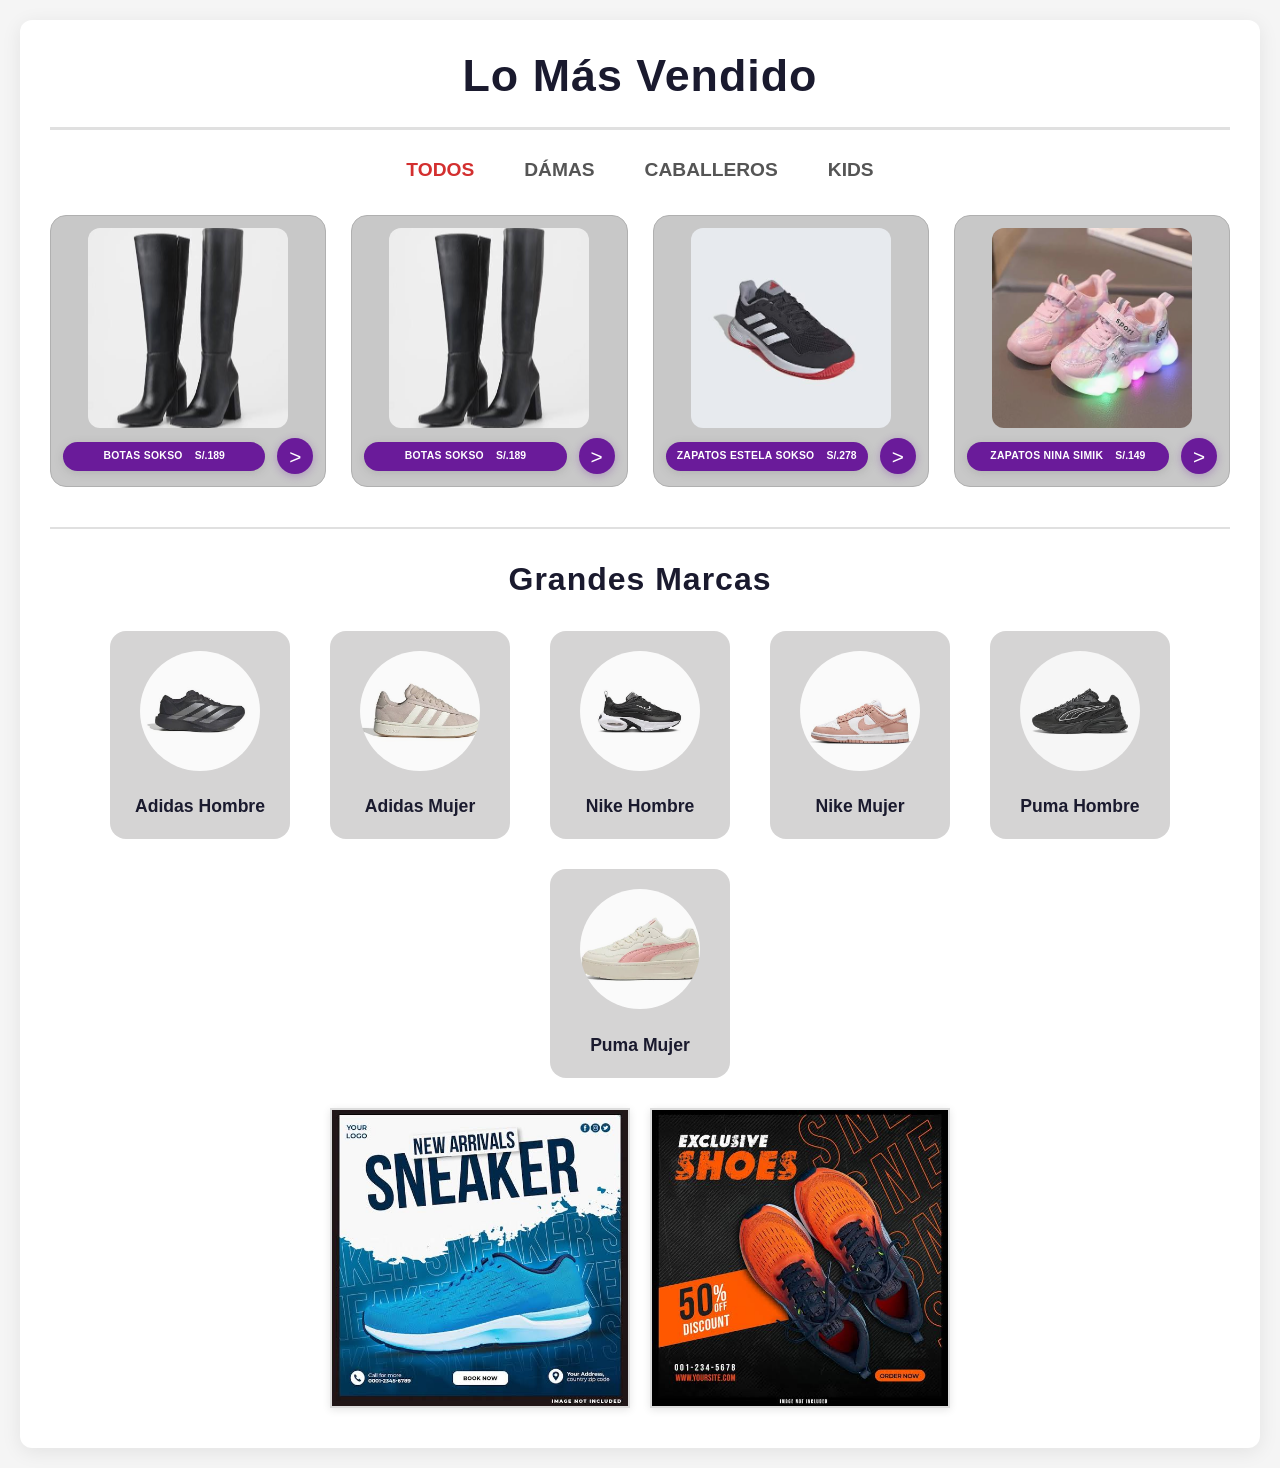
==== page03.html @ c4ff18ad "Cambios de rutas y agregar integrantes" ====
<!DOCTYPE html>
<html lang="es">
<head>
    <meta charset="UTF-8">
    <meta name="viewport" content="width=device-width, initial-scale=1.0">
    <title>Lo Más Vendido - Tienda de Zapatos</title>
    <link rel="stylesheet" href="assets/styles/page3.css">
</head>
<body>
    <div class="container">

        <h1 class="main-title">Lo Más Vendido</h1>

        <div class="top-section">
            <div class="sub-categories" id="categoriaFiltro">
                <span class="highlight" data-categoria="todos">TODOS</span>
                <span data-categoria="damas">DÁMAS</span>
                <span data-categoria="caballeros">CABALLEROS</span>
                <span data-categoria="kids">KIDS</span>
            </div>

            <div class="product-grid" id="productosContainer">
                <div class="product-card" data-categoria="damas">
                    <div class="product-wrapper">
                        <img src="assets/images/images1.jpg" alt="Botas Sokso" class="product-image">
                        <div class="product-info">
                            <div class="info-box">
                                <div class="product-name">BOTAS SOKSO</div>
                                <div class="product-price">S/.189</div>
                            </div>
                            <div class="arrow-circle">></div>
                        </div>
                    </div>
                </div>
                    <div class="product-card" data-categoria="damas">
                    <div class="product-wrapper">
                        <img src="assets/images/images1.jpg" alt="Botas Sokso" class="product-image">
                        <div class="product-info">
                            <div class="info-box">
                                <div class="product-name">BOTAS SOKSO</div>
                                <div class="product-price">S/.189</div>
                            </div>
                            <div class="arrow-circle">></div>
                        </div>
                    </div>
                </div>
                <div class="product-card" data-categoria="caballeros">
                    <div class="product-wrapper">
                        <img src="assets/images/imagen2.jpg" alt="Zapatos Estela Sokso" class="product-image">
                        <div class="product-info">
                            <div class="info-box">
                                <div class="product-name">ZAPATOS ESTELA SOKSO</div>
                                <div class="product-price">S/.278</div>
                            </div>
                            <div class="arrow-circle">></div>
                        </div>
                    </div>
                </div>
                <div class="product-card" data-categoria="kids">
                    <div class="product-wrapper">
                        <img src="assets/images/NIÑA.jpg" alt="Zapatos Nina Simik" class="product-image">
                        <div class="product-info">
                            <div class="info-box">
                                <div class="product-name">ZAPATOS NINA SIMIK</div>
                                <div class="product-price">S/.149</div>
                            </div>
                            <div class="arrow-circle">></div>
                        </div>
                    </div>
                </div>
            </div>

        </div>

        <div class="brands-section">
            <h2>Grandes Marcas</h2>

            <div class="brands-grid">
                <div class="brand-item">
                    <img src="assets/images/ADIDAS1.jpg" alt="Adidas Hombre">
                    <div class="brand-name">Adidas Hombre</div>

                </div>
                <div class="brand-item">
                    <img src="assets/images/ADIDAS2.jpg" alt="Adidas Mujer">
                    <div class="brand-name">Adidas Mujer</div>

                </div>
                <div class="brand-item">
                    <img src="assets/images/NIKE.jpg" alt="Nike Hombre">
                    <div class="brand-name">Nike Hombre</div>

                </div>
                <div class="brand-item">
                    <img src="assets/images/NIKE M.jpg" alt="Nike Mujer">
                    <div class="brand-name">Nike Mujer</div>

                </div>
                <div class="brand-item">
                    <img src="assets/images/PUMA1.jpg" alt="Puma Hombre">
                    <div class="brand-name">Puma Hombre</div>

                </div>
                <div class="brand-item">
                    <img src="assets/images/PUMA M.jpg" alt="Puma Mujer">
                    <div class="brand-name">Puma Mujer</div>

                </div>
            </div>
        </div>



        <div class="publicidad">
            <img src="assets/images/PUBLICIDAD 1.jpg" alt="Publicidad 1">
            <img src="assets/images/PUBLICIDAD 2.jpg" alt="Publicidad 2">
        </div>

    </div>

    <script>
        (function() {
            var filtros = document.querySelectorAll('#categoriaFiltro span');
            var productos = document.querySelectorAll('#productosContainer .product-card');

            function filtrar(categoria) {
                productos.forEach(function(producto) {
                    var cat = producto.getAttribute('data-categoria');
                    producto.style.display = (categoria === 'todos' || cat === categoria) ? 'block' : 'none';
                });

                filtros.forEach(function(span) {
                    span.classList.remove('highlight');
                    if (span.getAttribute('data-categoria') === categoria) {
                        span.classList.add('highlight');
                    }
                });
            }

            filtros.forEach(function(span) {
                span.addEventListener('click', function(e) {
                    filtrar(this.getAttribute('data-categoria'));
                });
            });

            filtrar('todos');
        })();
    </script>
</body>
</html>
---- assets/styles/page3.css ----
* {
    margin: 0;
    padding: 0;
    box-sizing: border-box;
}

body {
    font-family: 'Segoe UI', Tahoma, Geneva, Verdana, sans-serif;
    background: #f5f5f5;
    color: #222;
    line-height: 1.6;
    padding: 20px;
}

.container {
    max-width: 1300px;
    margin: 0 auto;
    background: #fff;
    padding: 20px 30px 40px;
    border-radius: 12px;
    box-shadow: 0 4px 20px rgba(0, 0, 0, 0.08);
}

.main-title {
    font-size: 2.8rem;
    font-weight: 700;
    letter-spacing: 1px;
    color: #1a1a2e;
    text-align: center;
    margin-bottom: 5px;
    border-bottom: 3px solid #e0e0e0;
    padding-bottom: 15px;
}

/* SECCIONES */
.top-section {
    margin-top: 20px;
}

.top-section .sub-categories {
    display: flex;
    justify-content: center;
    gap: 30px;
    font-size: 1.2rem;
    font-weight: 600;
    color: #555;
    margin-bottom: 25px;
}
.top-section .sub-categories span {
    cursor: default;
    padding: 5px 10px;
    border-radius: 20px;
    transition: background 0.2s;
}
.top-section .sub-categories span:hover {
    background: #eaeaea;
}
.top-section .sub-categories .highlight {
    color: #d32f2f;
}

.product-grid {
    display: flex;
    flex-wrap: wrap;
    gap: 25px;
    margin: 20px 0 30px;
}

/* === NUEVO ESTILO PARA PRODUCTOS (vertical) === */
.product-card {
    background: transparent;
    border-radius: 16px;
    padding: 0;
    box-shadow: none;
    transition: transform 0.2s;
    flex: 1 1 calc(25% - 25px); /* 4 columnas por defecto */
    min-width: 180px;
}
.product-card:hover {
    transform: scale(1.01);
}

.product-wrapper {
    display: flex;
    flex-direction: column;
    background: #c8c8c8;        /* plomo */
    border-radius: 16px;
    padding: 12px;
    border: 1px solid #b0b0b0;
    align-items: center;
}

.product-image {
    width: 100%;
    max-width: 200px;
    height: auto;
    aspect-ratio: 1 / 1;
    object-fit: cover;
    border-radius: 12px;
    background: #fff;
    margin-bottom: 10px;
    opacity: 0.9;
    transition: opacity 0.3s ease;
}
.product-image:hover {
    opacity: 1;  /* +10% */
}

.product-info {
    display: flex;
    align-items: center;
    justify-content: space-between;  /* para separar rectángulo y círculo */
    gap: 12px;
    width: 100%;
}

.info-box {
    background: #6a1b9a;  
    padding: 6px 20px;
    border-radius: 30px;
    display: flex;
    flex-direction: row;     
    align-items: center;
    justify-content: center;
    gap: 12px;              
    box-shadow: 0 2px 8px rgba(128, 128, 129, 0.3);
    flex: 2;               
    min-width: 140px;        
}

.info-box .product-name {
    font-weight: 700;
    font-size: 0.65rem;
    color: #fff;
    margin: 0;
    letter-spacing: 0.3px;
    white-space: nowrap;    
}

.info-box .product-price {
    font-weight: 700;
    font-size: 0.65rem;
    color: #ffffff;
    margin: 0;              
    white-space: nowrap;
}

.arrow-circle {
    width: 36px;
    height: 36px;
    border-radius: 50%;
    background: #6a1b9a;
    color: #fff;
    font-size: 1.3rem;
    font-weight: 300;
    display: flex;
    align-items: center;
    justify-content: center;
    box-shadow: 0 2px 8px rgba(106, 27, 154, 0.3);
    flex-shrink: 0;
    cursor: default;
    transition: background 0.2s;
}
.arrow-circle:hover {
    background: #8e24aa;
}

/* SECCIÓN MARCAS */
.brands-section {
    margin: 40px 0 30px;
}

.brands-section h2 {
    font-size: 2rem;
    font-weight: 600;
    text-align: center;
    margin-bottom: 25px;
    letter-spacing: 1px;
    color: #1a1a2e;
    border-top: 2px solid #e0e0e0;
    padding-top: 25px;
}

.brands-grid {
    display: flex;
    flex-wrap: wrap;
    justify-content: center;
    gap: 30px 40px;
}

.brand-item {
    flex: 0 1 180px;
    text-align: center;
    background: #d5d4d4;
    border-radius: 16px;
    padding: 20px 10px 15px;
    transition: background 0.2s;
}
.brand-item:hover {
    background: rgba(67, 67, 67, 0.02);
}
.brand-item img {
    width: 120px;
    height: 120px;
    background: #7e7e7e;
    object-fit: cover;
    border-radius: 50%;
    margin-bottom: 8px;
    opacity: 0.9;
    transition: opacity 0.3s ease;
}
.brand-item img:hover {
    opacity: 1;
}

.brand-item .brand-name {
    font-weight: 600;
    font-size: 1.1rem;
    color: #1a1a2e;
    margin: 6px 0 4px;
}

.brand-item .brand-links {
    display: flex;
    justify-content: center;
    gap: 12px;
    font-size: 0.9rem;
    color: #0066cc;
}
.brand-item .brand-links a {
    color: #0066cc;
    text-decoration: none;
    border-bottom: 1px dashed #ccc;
    transition: color 0.2s, border-color 0.2s;
}
.brand-item .brand-links a:hover {
    color: #d32f2f;
    border-bottom-color: #d32f2f;
}

.footer-links {
    display: flex;
    justify-content: center;
    gap: 60px;
    font-size: 1.3rem;
    font-weight: 600;
    color: #1a1a2e;
    border-top: 2px solid #e0e0e0;
    padding-top: 25px;
    margin-top: 20px;
}
.footer-links span {
    cursor: default;
    padding: 6px 18px;
    border-radius: 30px;
    background: #f0f0f0;
    transition: background 0.2s, color 0.2s;
}
.footer-links span:hover {
    background: #1a1a2e;
    color: #fff;
}

.publicidad {
    display: flex;
    justify-content: center;
    gap: 20px;
    margin-top: 30px;
    flex-wrap: wrap;
}
.publicidad img {
    width: calc(50% - 10px);
    max-width: 300px;
    border: 2px solid #ddd;
    border-radius: 0;
    box-shadow: 0 2px 8px rgba(0,0,0,0.1);
    transition: transform 0.2s;
}
.publicidad img:hover {
    transform: scale(1.02);
}

/* Pantallas grandes (<1200px) */
@media (max-width: 1199px) {
    .product-card {
        flex: 1 1 calc(33.333% - 25px);
    }
    .brand-item {
        flex: 0 1 160px;
    }
}

/* Pantallas medianas (<900px) */
@media (max-width: 899px) {
    .product-card {
        flex: 1 1 calc(50% - 25px);
        min-width: 150px;
    }
    .product-image {
        max-width: 150px;
    }
    .info-box .product-name {
        font-size: 0.75rem;
    }
    .info-box .product-price {
        font-size: 0.85rem;
    }
    .arrow-circle {
        width: 30px;
        height: 30px;
        font-size: 1rem;
    }
    .brands-grid {
        gap: 20px;
    }
    .brand-item {
        flex: 0 1 140px;
    }
    .main-title {
        font-size: 2.2rem;
    }
    .top-section .sub-categories {
        gap: 15px;
        font-size: 1rem;
        flex-wrap: wrap;
    }
}

/* Pantallas pequeñas (<480px) */
@media (max-width: 479px) {
    .container {
        padding: 15px;
    }
    .main-title {
        font-size: 1.8rem;
    }
    .product-card {
        flex: 1 1 100%;
        min-width: unset;
    }
    .product-image {
        max-width: 180px;
    }
    .info-box {
        padding: 4px 12px;
    }
    .info-box .product-name {
        font-size: 0.7rem;
    }
    .info-box .product-price {
        font-size: 0.8rem;
    }
    .arrow-circle {
        width: 28px;
        height: 28px;
        font-size: 0.9rem;
    }
    .brands-grid {
        flex-direction: column;
        align-items: center;
    }
    .brand-item {
        flex: 0 1 auto;
        width: 80%;
        max-width: 220px;
    }
    .footer-links {
        gap: 20px;
        flex-wrap: wrap;
        font-size: 1.1rem;
    }
    .top-section .sub-categories {
        font-size: 0.8rem;
        gap: 8px;
    }
    .publicidad img {
        width: 100%;
        max-width: 100%;
    }
}
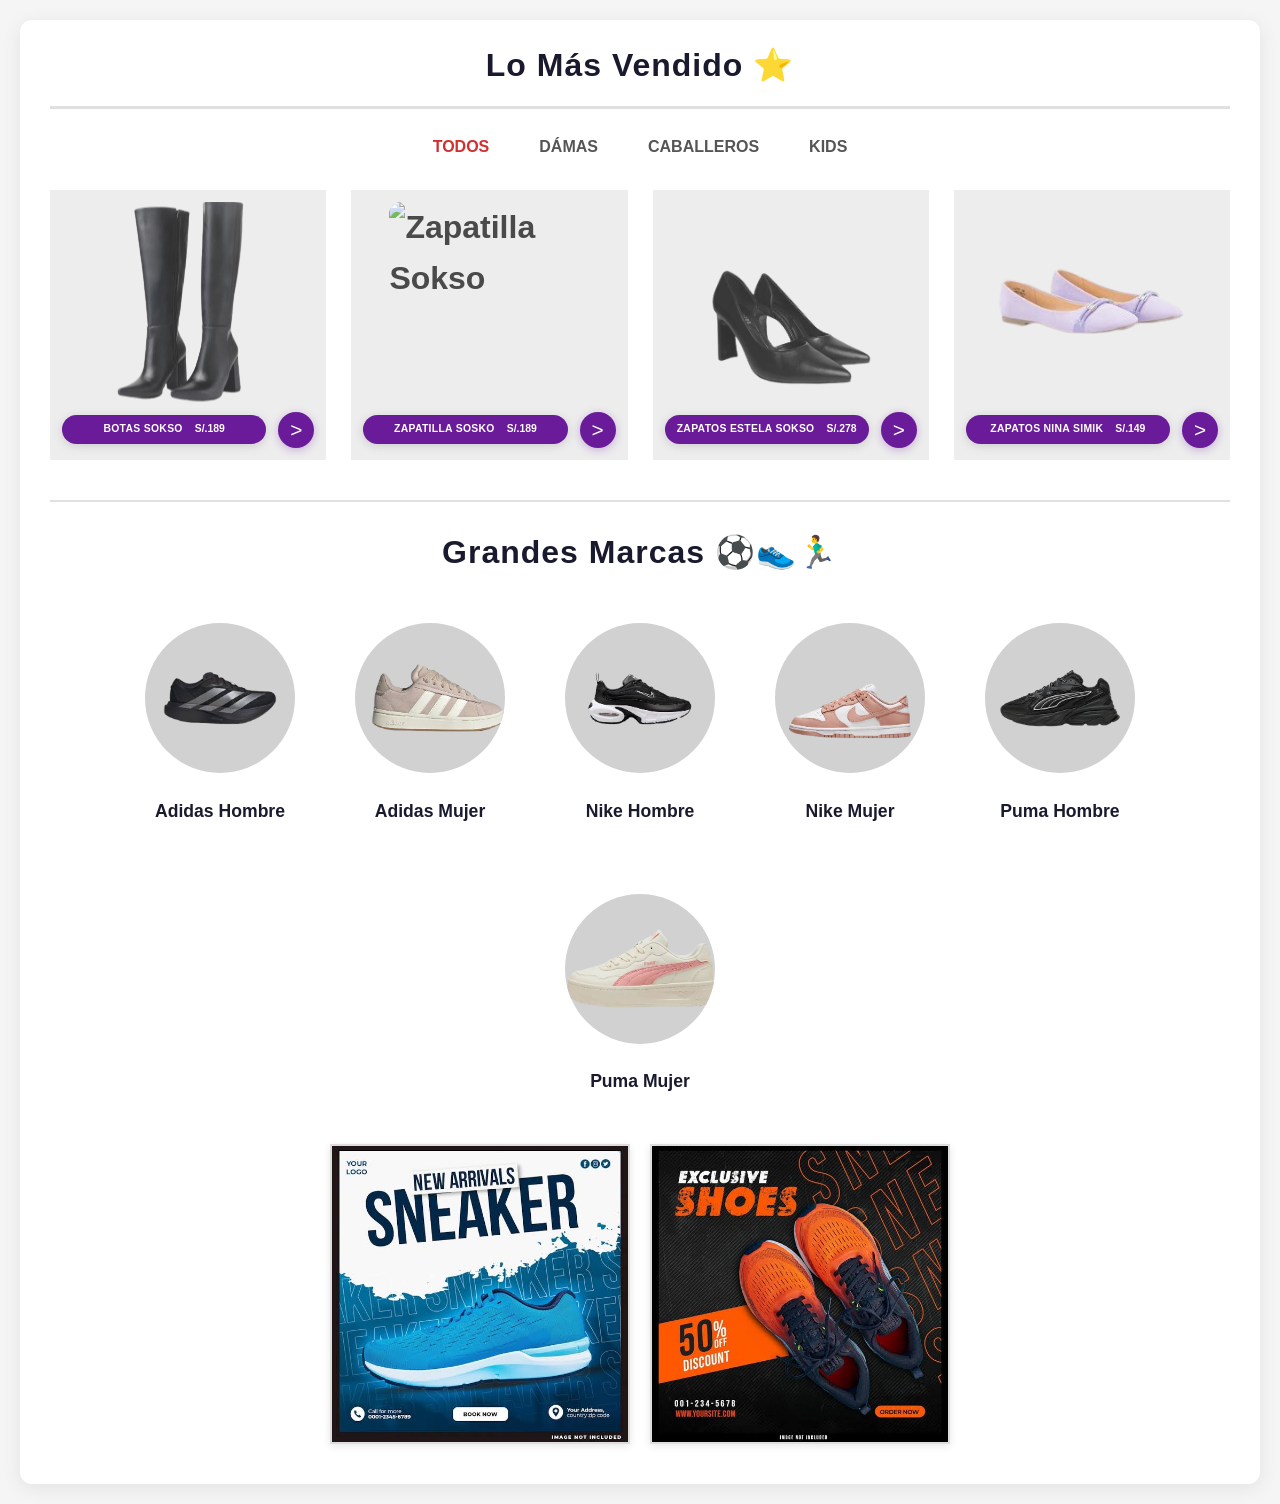
==== commit 1f0aad0e: "Merge branch 'main' of https://github.com/Favio-coder/PracticaCalificada01-DesarrolloWeb into Gonzal" ====
--- a/page03.html
+++ b/page03.html
@@ -9,7 +9,7 @@
 <body>
     <div class="container">
 
-        <h1 class="main-title">Lo Más Vendido</h1>
+        <h1 class="main-title">Lo Más Vendido ⭐</h1>
 
         <div class="top-section">
             <div class="sub-categories" id="categoriaFiltro">
@@ -22,7 +22,7 @@
             <div class="product-grid" id="productosContainer">
                 <div class="product-card" data-categoria="damas">
                     <div class="product-wrapper">
-                        <img src="assets/images/images1.jpg" alt="Botas Sokso" class="product-image">
+                        <img src="assets/images/images1.png" alt="Botas Sokso" class="product-image">
                         <div class="product-info">
                             <div class="info-box">
                                 <div class="product-name">BOTAS SOKSO</div>
@@ -34,10 +34,10 @@
                 </div>
                     <div class="product-card" data-categoria="damas">
                     <div class="product-wrapper">
-                        <img src="assets/images/images1.jpg" alt="Botas Sokso" class="product-image">
+                        <img src="assets/images/imagen2.pNg" alt="Zapatilla Sokso" class="product-image">
                         <div class="product-info">
                             <div class="info-box">
-                                <div class="product-name">BOTAS SOKSO</div>
+                                <div class="product-name">ZAPATILLA SOSKO</div>
                                 <div class="product-price">S/.189</div>
                             </div>
                             <div class="arrow-circle">></div>
@@ -46,7 +46,7 @@
                 </div>
                 <div class="product-card" data-categoria="caballeros">
                     <div class="product-wrapper">
-                        <img src="assets/images/imagen2.jpg" alt="Zapatos Estela Sokso" class="product-image">
+                        <img src="assets/images/SOSKO.png" alt="Zapatos Estela Sokso" class="product-image">
                         <div class="product-info">
                             <div class="info-box">
                                 <div class="product-name">ZAPATOS ESTELA SOKSO</div>
@@ -58,7 +58,7 @@
                 </div>
                 <div class="product-card" data-categoria="kids">
                     <div class="product-wrapper">
-                        <img src="assets/images/NIÑA.jpg" alt="Zapatos Nina Simik" class="product-image">
+                        <img src="assets/images/NIÑA.png" alt="Zapatos Nina Simik" class="product-image">
                         <div class="product-info">
                             <div class="info-box">
                                 <div class="product-name">ZAPATOS NINA SIMIK</div>
@@ -73,36 +73,36 @@
         </div>
 
         <div class="brands-section">
-            <h2>Grandes Marcas</h2>
+            <h2>Grandes Marcas ⚽👟🏃‍♂️</h2>
 
             <div class="brands-grid">
                 <div class="brand-item">
-                    <img src="assets/images/ADIDAS1.jpg" alt="Adidas Hombre">
+                    <img src="assets/images/ADIDAS1.png" alt="Adidas Hombre">
                     <div class="brand-name">Adidas Hombre</div>
 
                 </div>
                 <div class="brand-item">
-                    <img src="assets/images/ADIDAS2.jpg" alt="Adidas Mujer">
+                    <img src="assets/images/ADIDAS2.png" alt="Adidas Mujer">
                     <div class="brand-name">Adidas Mujer</div>
 
                 </div>
                 <div class="brand-item">
-                    <img src="assets/images/NIKE.jpg" alt="Nike Hombre">
+                    <img src="assets/images/NIKE.png" alt="Nike Hombre">
                     <div class="brand-name">Nike Hombre</div>
 
                 </div>
                 <div class="brand-item">
-                    <img src="assets/images/NIKE M.jpg" alt="Nike Mujer">
+                    <img src="assets/images/NIKE_M.png" alt="Nike Mujer">
                     <div class="brand-name">Nike Mujer</div>
 
                 </div>
                 <div class="brand-item">
-                    <img src="assets/images/PUMA1.jpg" alt="Puma Hombre">
+                    <img src="assets/images/PUMA1.png" alt="Puma Hombre">
                     <div class="brand-name">Puma Hombre</div>
 
                 </div>
                 <div class="brand-item">
-                    <img src="assets/images/PUMA M.jpg" alt="Puma Mujer">
+                    <img src="assets/images/PUMA_M.png" alt="Puma Mujer">
                     <div class="brand-name">Puma Mujer</div>
 
                 </div>
--- a/assets/styles/page3.css
+++ b/assets/styles/page3.css
@@ -22,7 +22,7 @@
 }
 
 .main-title {
-    font-size: 2.8rem;
+    font-size: 2rem;
     font-weight: 700;
     letter-spacing: 1px;
     color: #1a1a2e;
@@ -35,13 +35,15 @@
 /* SECCIONES */
 .top-section {
     margin-top: 20px;
+    font-size: 2rem;
+    font-weight: 700;
 }
 
 .top-section .sub-categories {
     display: flex;
     justify-content: center;
     gap: 30px;
-    font-size: 1.2rem;
+    font-size: 1rem;
     font-weight: 600;
     color: #555;
     margin-bottom: 25px;
@@ -60,20 +62,20 @@
 }
 
 .product-grid {
+    
     display: flex;
     flex-wrap: wrap;
     gap: 25px;
     margin: 20px 0 30px;
 }
 
-/* === NUEVO ESTILO PARA PRODUCTOS (vertical) === */
 .product-card {
     background: transparent;
     border-radius: 16px;
     padding: 0;
     box-shadow: none;
     transition: transform 0.2s;
-    flex: 1 1 calc(25% - 25px); /* 4 columnas por defecto */
+    flex: 1 1 calc(25% - 25px); 
     min-width: 180px;
 }
 .product-card:hover {
@@ -83,10 +85,8 @@
 .product-wrapper {
     display: flex;
     flex-direction: column;
-    background: #c8c8c8;        /* plomo */
-    border-radius: 16px;
+    background: #ededed;    
     padding: 12px;
-    border: 1px solid #b0b0b0;
     align-items: center;
 }
 
@@ -97,19 +97,18 @@
     aspect-ratio: 1 / 1;
     object-fit: cover;
     border-radius: 12px;
-    background: #fff;
     margin-bottom: 10px;
-    opacity: 0.9;
+    opacity: 0.8;
     transition: opacity 0.3s ease;
 }
+
 .product-image:hover {
-    opacity: 1;  /* +10% */
-}
-
+    opacity: 1;
+}
 .product-info {
     display: flex;
     align-items: center;
-    justify-content: space-between;  /* para separar rectángulo y círculo */
+    justify-content: space-between;
     gap: 12px;
     width: 100%;
 }
@@ -152,7 +151,7 @@
     background: #6a1b9a;
     color: #fff;
     font-size: 1.3rem;
-    font-weight: 300;
+    font-weight: 500;
     display: flex;
     align-items: center;
     justify-content: center;
@@ -189,28 +188,28 @@
 }
 
 .brand-item {
-    flex: 0 1 180px;
+    flex: 0 1 30px;
     text-align: center;
-    background: #d5d4d4;
     border-radius: 16px;
     padding: 20px 10px 15px;
     transition: background 0.2s;
 }
-.brand-item:hover {
-    background: rgba(67, 67, 67, 0.02);
-}
+
 .brand-item img {
-    width: 120px;
-    height: 120px;
-    background: #7e7e7e;
+    width: 150px;
+    height: 150px;
+    background: #d1d1d1;
     object-fit: cover;
     border-radius: 50%;
-    margin-bottom: 8px;
-    opacity: 0.9;
+    margin-bottom: 10px;
+    opacity: 1;
     transition: opacity 0.3s ease;
 }
 .brand-item img:hover {
-    opacity: 1;
+    opacity: 0.15;
+}
+.brand-item:img:hover {
+    background: rgba(67, 67, 67, 0.52);
 }
 
 .brand-item .brand-name {
@@ -218,47 +217,6 @@
     font-size: 1.1rem;
     color: #1a1a2e;
     margin: 6px 0 4px;
-}
-
-.brand-item .brand-links {
-    display: flex;
-    justify-content: center;
-    gap: 12px;
-    font-size: 0.9rem;
-    color: #0066cc;
-}
-.brand-item .brand-links a {
-    color: #0066cc;
-    text-decoration: none;
-    border-bottom: 1px dashed #ccc;
-    transition: color 0.2s, border-color 0.2s;
-}
-.brand-item .brand-links a:hover {
-    color: #d32f2f;
-    border-bottom-color: #d32f2f;
-}
-
-.footer-links {
-    display: flex;
-    justify-content: center;
-    gap: 60px;
-    font-size: 1.3rem;
-    font-weight: 600;
-    color: #1a1a2e;
-    border-top: 2px solid #e0e0e0;
-    padding-top: 25px;
-    margin-top: 20px;
-}
-.footer-links span {
-    cursor: default;
-    padding: 6px 18px;
-    border-radius: 30px;
-    background: #f0f0f0;
-    transition: background 0.2s, color 0.2s;
-}
-.footer-links span:hover {
-    background: #1a1a2e;
-    color: #fff;
 }
 
 .publicidad {
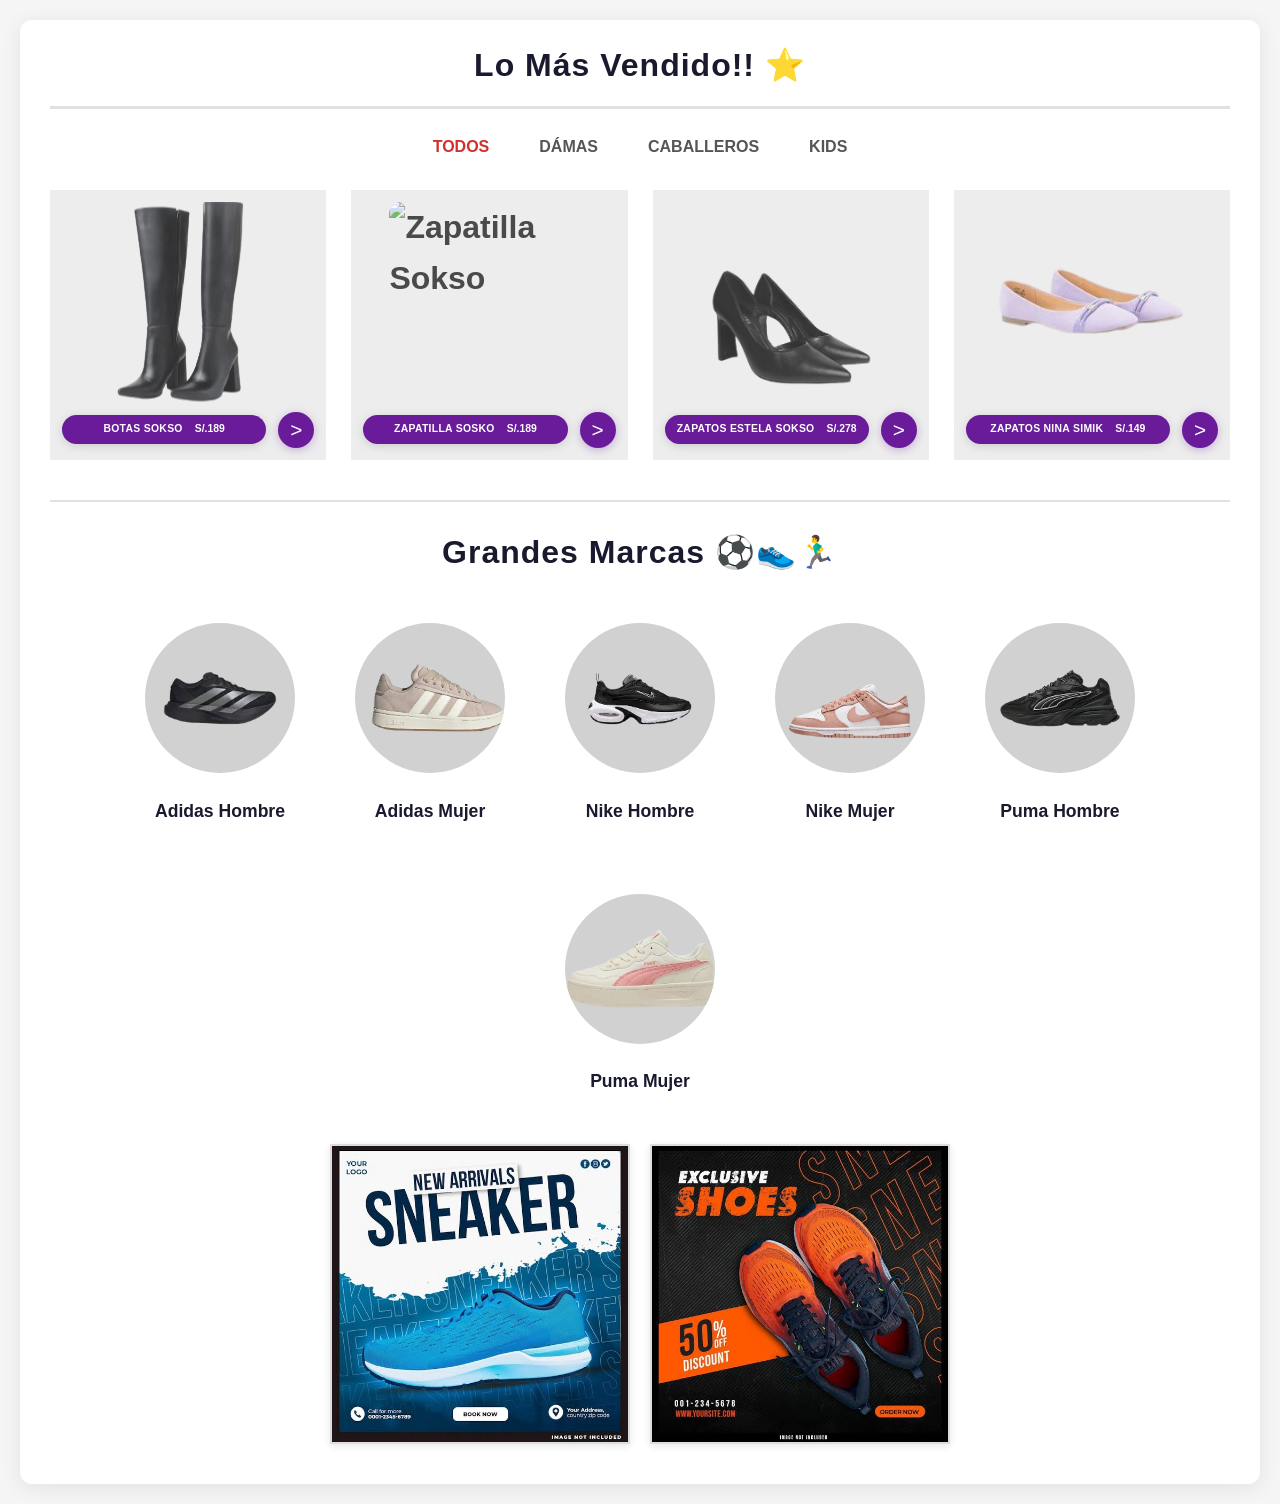
==== commit 3b967aa2: "Cambio Page 03" ====
--- a/page03.html
+++ b/page03.html
@@ -9,7 +9,7 @@
 <body>
     <div class="container">
 
-        <h1 class="main-title">Lo Más Vendido ⭐</h1>
+        <h1 class="main-title">Lo Más Vendido!! ⭐</h1>
 
         <div class="top-section">
             <div class="sub-categories" id="categoriaFiltro">
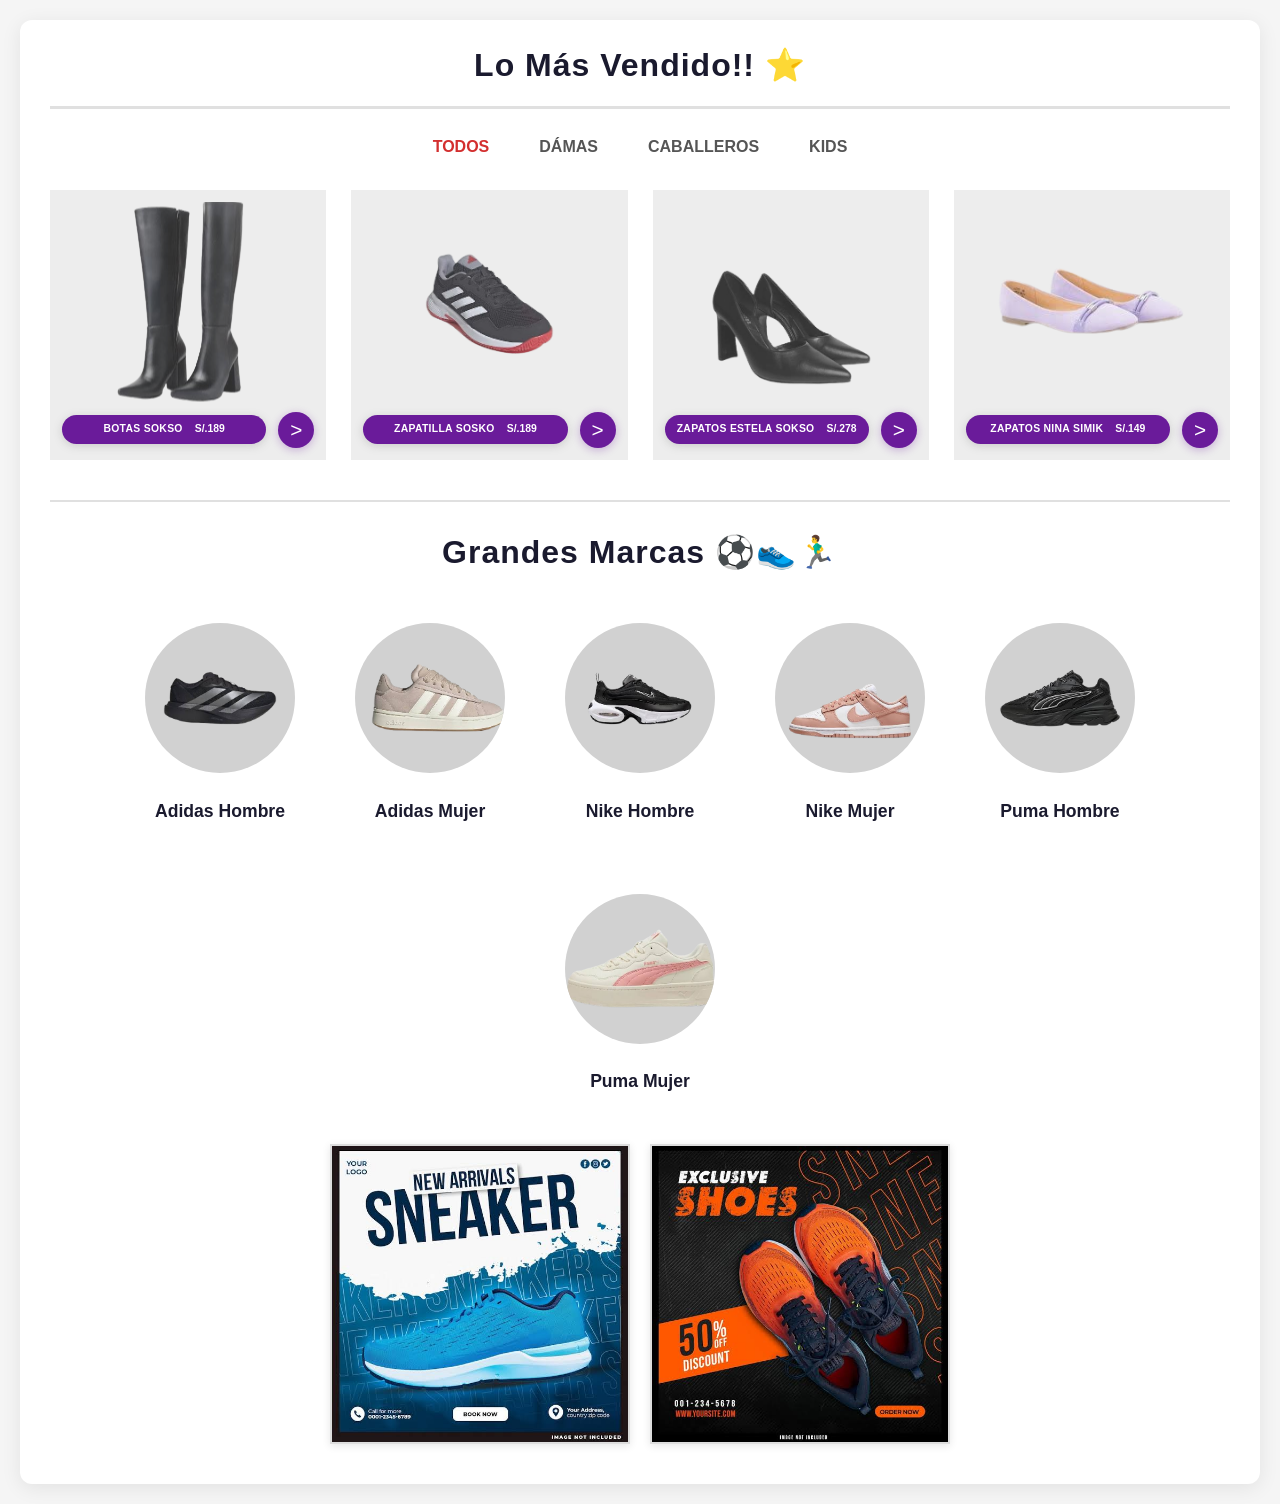
==== commit 03152c4a: "Arreglar png" ====
--- a/page03.html
+++ b/page03.html
@@ -34,7 +34,7 @@
                 </div>
                     <div class="product-card" data-categoria="damas">
                     <div class="product-wrapper">
-                        <img src="assets/images/imagen2.pNg" alt="Zapatilla Sokso" class="product-image">
+                        <img src="assets/images/imagen2.png" alt="Zapatilla Sokso" class="product-image">
                         <div class="product-info">
                             <div class="info-box">
                                 <div class="product-name">ZAPATILLA SOSKO</div>
